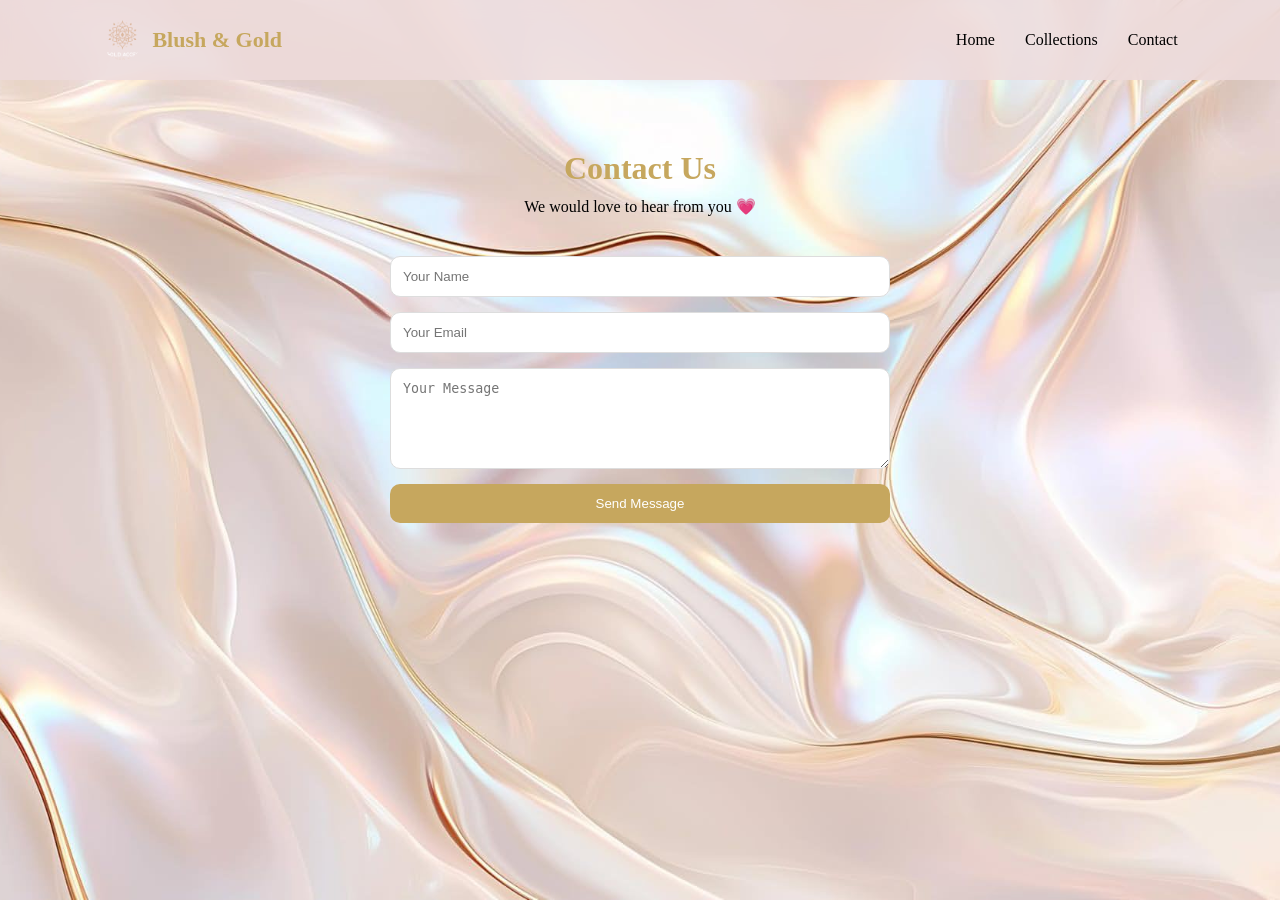
==== pages/contact.html @ 2c8ed300 "reorganized project structure" ====
<!DOCTYPE html>
<html lang="en">
<head>
   
    <meta charset="UTF-8">
    <meta name="viewport" content="width=device-width, initial-scale=1.0">
    <title>Contact - Blush & Gold</title>

    <link rel="stylesheet" href="../css/global.css">
    <link rel="stylesheet" href="../css/home.css">
</head>
<body>

    <!-- ===== NAVBAR ===== -->
    <nav class="navbar">
        <div class="logo-container">
            <img src="../images/logo.png" alt="Logo" class="logo-img">
            <h1 class="logo">Blush & Gold</h1>
        </div>

        <ul class="nav-links">
            <li><a href="../index.html">Home</a></li>
            <li><a href="../index.html#collections">Collections</a></li>
            <li><a href="contact.html">Contact</a></li>
        </ul>
    </nav>

    <!-- ===== CONTACT SECTION ===== -->
    <section class="contact-section">
        <h2>Contact Us</h2>
        <p>We would love to hear from you 💗</p>

        <form class="contact-form">
            <input type="text" placeholder="Your Name" required>
            <input type="email" placeholder="Your Email" required>
            <textarea placeholder="Your Message" rows="5" required></textarea>
            <button type="submit">Send Message</button>
        </form>
    </section>

</body>
</html>
---- css/global.css ----
/* ===== RESET ===== */
* {
    margin: 0;
    padding: 0;
    box-sizing: border-box;
}

body {
    height: 100vh;
    margin: 0;

    background: url("../images/background.jpg") center/cover no-repeat fixed;
}

/* ===== LINKS ===== */
a {
    text-decoration: none;
    color: inherit;
}

/* ===== BUTTON STYLE ===== */
.btn {
    display: inline-block;
    padding: 12px 24px;
    background-color: #C6A75E; /* ذهبي */
    color: white;
    border-radius: 30px;
    transition: 0.3s ease;
}

.btn:hover {
    background-color: #a88745;
    transform: translateY(-3px);
}
---- css/home.css ----
/* ===== NAVBAR ===== */
.navbar {
    display: flex;
    justify-content: space-between;
    align-items: center;
    padding: 20px 8%;

    background-color: rgba(238, 219, 219, 0.85); 
    /* 🔥 أبيض شفاف يخليه واضح وفخم */

    backdrop-filter: blur(10px); 
    /* ✨ يعطي تأثير زجاجي جميل */

    position: fixed;
    width: 100%;
    top: 0;
    left: 0;

    z-index: 1000;
}

/* ===== LOGO STYLE ===== */
.logo-container {
    display: flex;
    align-items: center;
    gap: 10px;
}

.logo-img {
    width: 40px;
    height: 40px;
    border-radius: 50%; /* إذا اللوجو دائري */
    object-fit: cover;
}
.logo {
    font-size: 22px;
    font-weight: bold;
    color: #C6A75E;
}

.hero-logo {
    width: 200px;
    background-color: #FFD700;
    padding: 20px;
    border-radius: 15px;
}

.nav-links {
    list-style: none;
    display: flex;
    gap: 30px;
}

.nav-links li a {
    font-weight: 500;
    transition: 0.3s;
}

.nav-links li a:hover {
    color: #C6A75E;
}
/* ===== HERO SECTION ===== */
.hero {
    display: flex;
    align-items: center;
    justify-content: space-between;
    padding: 80px 8%;
background-size: cover;
background-position: center;
background-repeat: no-repeat;
position: relative;
    gap: 40px;
}

.hero-text h2 {
    font-size: 40px;
    color: #C6A75E;
}

.hero-text p {
    margin: 20px 0;
    font-size: 18px;
}

.hero-image img {
    width: 400px;
    max-width: 100%;
    border-radius: 20px;
}
/* ===== COLLECTIONS SECTION ===== */
.collections {
    min-height: 100vh;   /* 🔥 يخلي القسم ياخد شاشة كاملة */
    display: flex;
    flex-direction: column;
    justify-content: center;
    align-items: center;
    
    background-size: cover;      /* الصورة تغطي الشاشة */
    background-position: center;  /* تتركز بالنص */
    background-repeat: no-repeat; /* ❌ يمنع التكرار */
    
    position: relative;
    color: white;
}

.collections h2 {
    font-size: 32px;
    margin-bottom: 40px;
    color: #C6A75E;
}

.collection-grid {
    display: grid;
    grid-template-columns: repeat(auto-fit, minmax(220px, 1fr));
    gap: 30px;
}

/* ===== CARD DESIGN ===== */
.card {
    background-color: white;   /* 🔥 يخلي الكرت واضح */
    color: #333;               /* 🔥 يخلي النص غامق وواضح */
    padding: 20px;
    border-radius: 20px;
    box-shadow: 0 8px 20px rgba(0,0,0,0.1);
    position: relative;
    z-index: 2;                /* 🔥 يخليه فوق الخلفية */
}

.card:hover {
    transform: translateY(-8px);
}

.card img {
    width: 100%;
    border-radius: 15px;
}

.card h3 {
    margin: 15px 0 5px;
}

.card p {
    margin-bottom: 10px;
    font-weight: bold;
}

/* ===== FOOTER ===== */
.footer {
    background-color: #C6A75E;
    color: white;
    text-align: center;
    padding: 30px 8%;
    margin-top: 60px;
}

.footer p {
    margin: 5px 0;
}

/* ===== ABOUT SECTION ===== */
.about {
    display: flex;
    align-items: center;
    justify-content: space-between;
    padding: 80px 8%;
    gap: 50px;
    background-size: cover;
    background-position: center;
    background-repeat: no-repeat;
    position: relative;
}

.about-text h2 {
    font-size: 32px;
    color: #C6A75E;
    margin-bottom: 20px;
}

.about-text p {
    margin-bottom: 15px;
    font-size: 18px;
}

.about-image img {
    width: 350px;
    max-width: 100%;
    border-radius: 20px;
    box-shadow: 0 4px 10px rgba(0,0,0,0.08);
}



/* ===== CONTACT PAGE ===== */

.contact-section {
    min-height: 100vh;
    padding: 150px 8% 80px; /* مهم بسبب navbar */
    text-align: center;
}

.contact-section h2 {
    font-size: 32px;
    margin-bottom: 10px;
    color: #C6A75E;
}

.contact-form {
    max-width: 500px;
    margin: 40px auto;
    display: flex;
    flex-direction: column;
    gap: 15px;
}

.contact-form input,
.contact-form textarea {
    padding: 12px;
    border-radius: 10px;
    border: 1px solid #ddd;
}

.contact-form button {
    padding: 12px;
    border: none;
    background-color: #C6A75E;
    color: white;
    border-radius: 10px;
    cursor: pointer;
    transition: 0.3s;
}

.contact-form button:hover {
    background-color: #a88745;
}
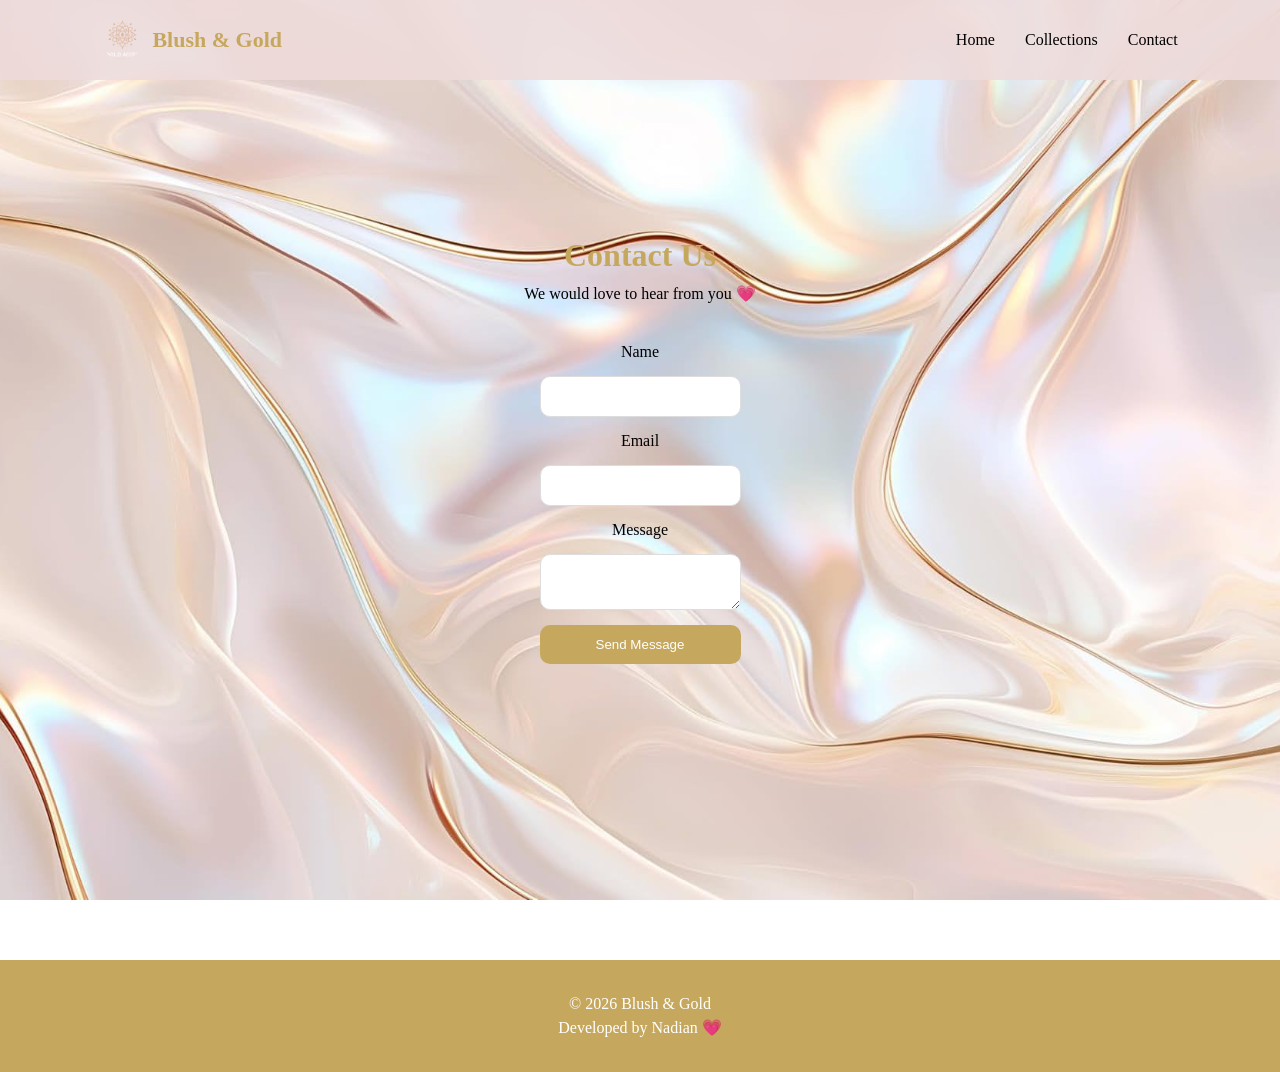
==== commit 69a4d6c1: "reorganized project structure" ====
--- a/pages/contact.html
+++ b/pages/contact.html
@@ -4,14 +4,19 @@
    
     <meta charset="UTF-8">
     <meta name="viewport" content="width=device-width, initial-scale=1.0">
+     <meta name="description" content="Contact Blush & Gold for jewelry inquiries and custom orders.">
     <title>Contact - Blush & Gold</title>
 
-    <link rel="stylesheet" href="../css/global.css">
-    <link rel="stylesheet" href="../css/home.css">
+     <link rel="stylesheet" href="../css/global.css">
+     <link rel="stylesheet" href="../css/contact.css">
+     <link rel="stylesheet" href="../css/home.css">
+
 </head>
 <body>
 
-    <!-- ===== NAVBAR ===== -->
+     <!-- ===== NAVBAR ===== -->
+   
+<header>
     <nav class="navbar">
         <div class="logo-container">
             <img src="../images/logo.png" alt="Logo" class="logo-img">
@@ -24,19 +29,34 @@
             <li><a href="contact.html">Contact</a></li>
         </ul>
     </nav>
+</header>
 
-    <!-- ===== CONTACT SECTION ===== -->
-    <section class="contact-section">
-        <h2>Contact Us</h2>
-        <p>We would love to hear from you 💗</p>
 
-        <form class="contact-form">
-            <input type="text" placeholder="Your Name" required>
-            <input type="email" placeholder="Your Email" required>
-            <textarea placeholder="Your Message" rows="5" required></textarea>
-            <button type="submit">Send Message</button>
-        </form>
-    </section>
+   
+<!-- ===== CONTACT SECTION ===== -->
+<section class="contact-section">
+    <h2>Contact Us</h2>
+    <p>We would love to hear from you 💗</p>
 
+    <form class="contact-form">
+
+        <label for="name">Name</label>
+        <input id="name" type="text" required>
+
+        <label for="email">Email</label>
+        <input id="email" type="email" required>
+
+        <label for="message">Message</label>
+        <textarea id="message" required></textarea>
+
+        <button type="submit" class="btn">Send Message</button>
+
+    </form>
+</section>
+<footer class="footer">
+    <p>© 2026 Blush & Gold</p>
+    <p>Developed by Nadian 💗</p>
+</footer>
 </body>
+
 </html>
--- a/css/global.css
+++ b/css/global.css
@@ -1,15 +1,16 @@
 /* ===== RESET ===== */
+
 * {
     margin: 0;
     padding: 0;
     box-sizing: border-box;
 }
-
 body {
-    height: 100vh;
+    min-height: 100vh;
     margin: 0;
-
     background: url("../images/background.jpg") center/cover no-repeat fixed;
+    display: flex;
+    flex-direction: column;
 }
 
 /* ===== LINKS ===== */
--- a/css/contact.css
+++ b/css/contact.css
@@ -0,0 +1,46 @@
+/* ===== CONTACT PAGE ===== */
+
+.contact-section {
+    min-height: 100vh;
+    padding: 120px 8% 80px;
+    display: flex;
+    flex-direction: column;
+    justify-content: center;
+    align-items: center;
+    text-align: center;
+}
+
+.contact-section h2 {
+    font-size: 32px;
+    margin-bottom: 10px;
+    color: #C6A75E;
+}
+
+.contact-form {
+    max-width: 500px;
+    margin: 40px auto;
+    display: flex;
+    flex-direction: column;
+    gap: 15px;
+}
+
+.contact-form input,
+.contact-form textarea {
+    padding: 12px;
+    border-radius: 10px;
+    border: 1px solid #ddd;
+}
+
+.contact-form button {
+    padding: 12px;
+    border: none;
+    background-color: #C6A75E;
+    color: white;
+    border-radius: 10px;
+    cursor: pointer;
+    transition: 0.3s;
+}
+
+.contact-form button:hover {
+    background-color: #a88745;
+}
--- a/css/home.css
+++ b/css/home.css
@@ -188,47 +188,40 @@
     box-shadow: 0 4px 10px rgba(0,0,0,0.08);
 }
 
-
-
-/* ===== CONTACT PAGE ===== */
-
-.contact-section {
-    min-height: 100vh;
-    padding: 150px 8% 80px; /* مهم بسبب navbar */
+@media (max-width: 768px) {
+
+    .hero {
+        flex-direction: column;
+        text-align: center;
+    }
+
+    .collection-grid {
+        grid-template-columns: 1fr;
+    }
+
+    .about {
+        flex-direction: column;
+        text-align: center;
+    }
+
+}
+
+.featured-product {
     text-align: center;
-}
-
-.contact-section h2 {
-    font-size: 32px;
-    margin-bottom: 10px;
-    color: #C6A75E;
-}
-
-.contact-form {
-    max-width: 500px;
-    margin: 40px auto;
-    display: flex;
-    flex-direction: column;
-    gap: 15px;
-}
-
-.contact-form input,
-.contact-form textarea {
-    padding: 12px;
-    border-radius: 10px;
-    border: 1px solid #ddd;
-}
-
-.contact-form button {
-    padding: 12px;
-    border: none;
-    background-color: #C6A75E;
-    color: white;
-    border-radius: 10px;
-    cursor: pointer;
-    transition: 0.3s;
-}
-
-.contact-form button:hover {
-    background-color: #a88745;
-}+    margin: 40px 0;
+}
+
+.featured-image {
+    width: 300px;
+    max-width: 100%;
+    border-radius: 15px;
+    box-shadow: 0 4px 12px rgba(0,0,0,0.1);
+}
+
+.featured-caption {
+    margin-top: 15px;
+    font-size: 16px;
+    color: #333;
+    font-weight: 500;
+}
+
